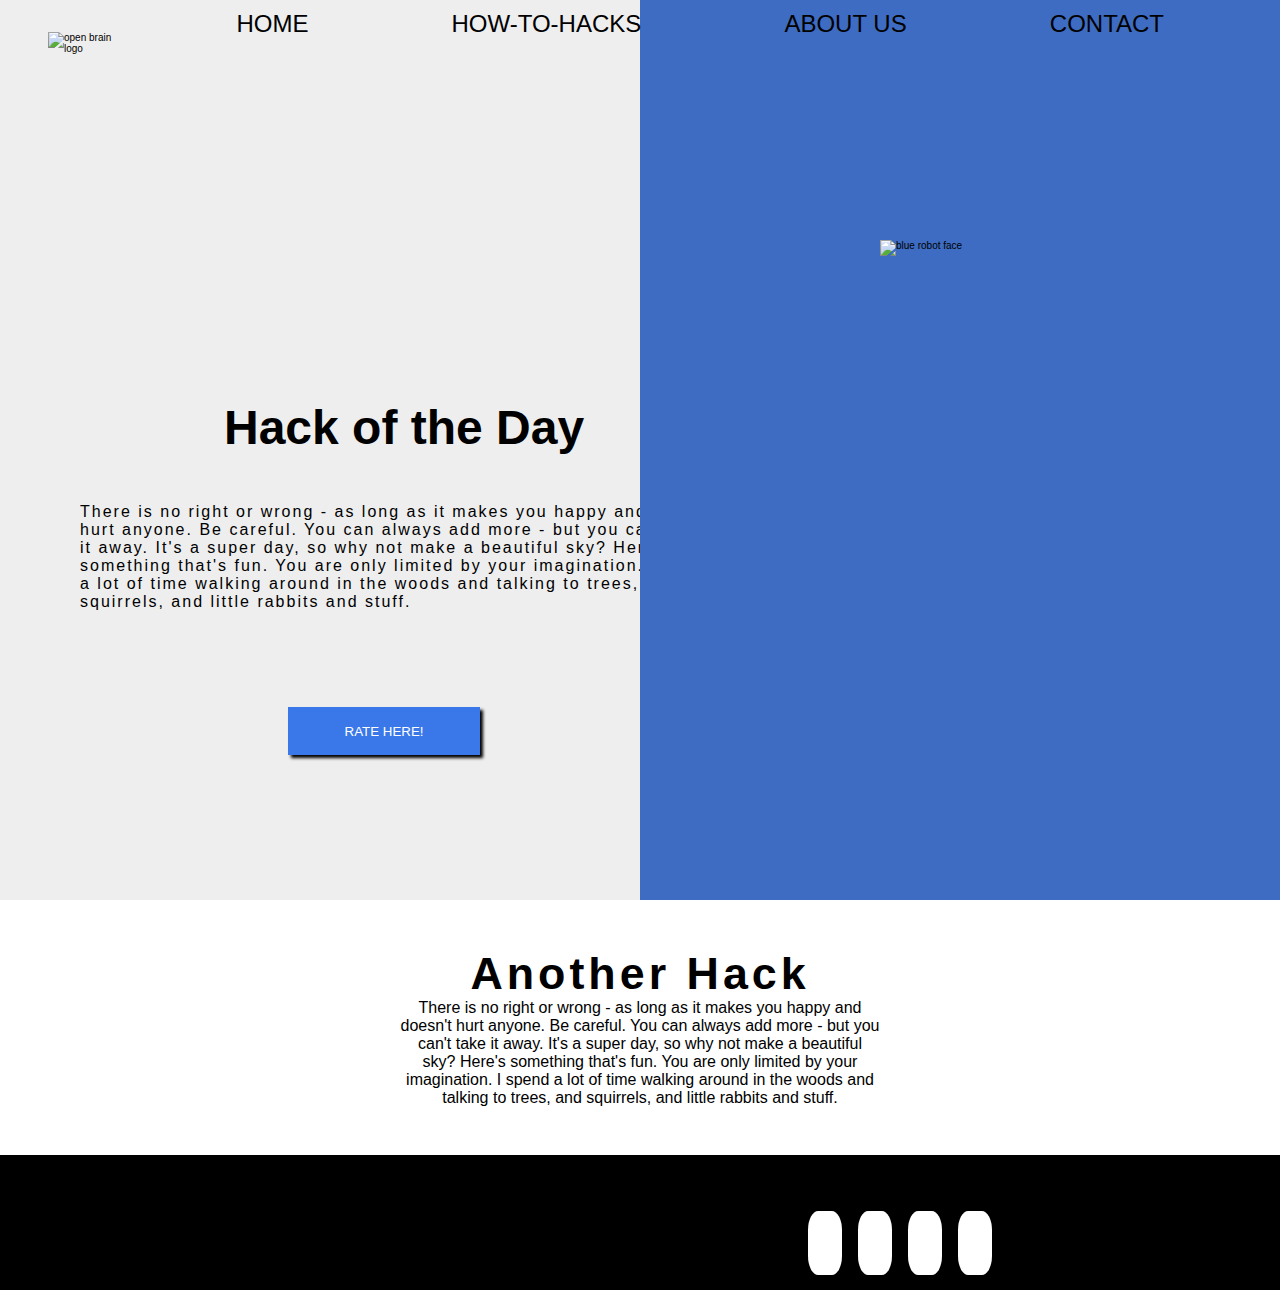
==== index.html @ 26d1549a "added team page" ====
<!DOCTYPE html>
<html lang="en">
<head>
    <link rel="stylesheet" href="index1.css">
    <link href="https://fonts.googleapis.com/css2?family=Bangers&display=swap" rel="stylesheet">
    <script src="https://kit.fontawesome.com/6b4ff1af18.js" crossorigin="anonymous"></script>
    <meta charset="UTF-8">
    <meta name="viewport" content="width=device-width, initial-scale=1.0">
    <title>Life Hacker</title>
</head>
<body>
    <div class="page-wrapper">
    <header id="home">
        <diV id="left">
            <h1>Hack of the Day</h1>
            <p>There is no right or wrong - as long as it makes you happy and doesn't hurt anyone. Be careful. You can always add more - but you can't take it away. It's a super day, so why not make a beautiful sky? Here's something that's fun. You are only limited by your imagination. I spend a lot of time walking around in the woods and talking to trees, and squirrels, and little rabbits and stuff.</p>
            <button>rate here!</button>
        </div>

        <div id="right">
              
            <img src="https://cdn.pixabay.com/photo/2017/03/31/23/11/robot-2192617_960_720.png" alt="blue robot face">
        
        </div>
    
      
    
            <div id="nav">
                
            <div id="logo">
                <img src="https://files.slack.com/files-pri/TSZCHB482-F01APCHBYUF/life-hackr.png" alt="open brain logo">
            </div>
    
            <div id="menu1">
                <nav>
                    <a href="#home">Home</a>
                    <a href="#how-to-hacks">How-to-Hacks</a>
                    <a href="#about" target="_blank">About Us</a>
                    <a href="#contact">Contact</a>
                    </nav>
            </div>
            
    </header>

    <section class="content" id="how-to-hacks">
        <div>
        <h2>Another Hack</h2>
        <p>There is no right or wrong - as long as it makes you happy and doesn't hurt anyone. Be careful. You can always add more - but you can't take it away. It's a super day, so why not make a beautiful sky? Here's something that's fun. You are only limited by your imagination. I spend a lot of time walking around in the woods and talking to trees, and squirrels, and little rabbits and stuff.</p>

           
        </div>
    </section>


    <footer id="contact">


    <div id="media">
        <ul>
            <li><i class="fab fa-facebook"></i></li>
            <li><i class="fab fa-twitter"></i></li>
            <li><i class="fab fa-instagram"></i></li>
            <li><i class="fab fa-linkedin"></i></li>
        </ul>
    </div>

   

    </footer>
</div>



</body>
</html>
---- index1.css ----
* {
    margin: 0;
    padding: 0;
    box-sizing: border-box;
    font-family: 'Segoe UI', Tahoma, Geneva, Verdana, sans-serif;
}

body {
    font-size: 62.5%;
    font-family: 'Segoe UI', Tahoma, Geneva, Verdana, sans-serif;
}

#left {
    width: 50%;
    height: 100vh;
    background: #eee;
}

#right {
    width: 50%;
    height: 100vh;
    background: rgb(61, 108, 194);
    position: absolute;
    top: 0;
    right: 0;
}

img {
    width: 25rem;
    height: auto;
}

#right img {
    display: flex;
    justify-content: center;
    align-content: center;
    padding-top: 15rem;
    margin-left: 15rem;
}

#nav {
    position: absolute;
    top: 0;
    left: 0;
    width: 100%;
    height: 5rem;
    display: flex;
}

#nav #logo img {
    width: 7rem;
    height: auto;
    margin-left: 3rem;
    margin-top: 2rem;    
}


#nav #menu1 {
    width: 100%;
    height: 100%;
}

#nav #menu1 nav {
    list-style-type: none;
    width: 100%;
    height: 100%;
    display: flex;
    justify-content: space-between;
    padding: 0 10%;
}

#nav #menu1 nav a {
    line-height: 2;
    text-transform: uppercase;
    text-decoration: none;
    color: black;
    font-size: 1.5rem;   
}

.content {
    display: flex;
    justify-content: center;
    padding-top: 3rem;
    padding-bottom: 3rem;
    width: 100%;
    text-align: center;
}

.content h2 {
    font-size: 2.8rem;
    letter-spacing: 0.25rem;
    width: 30rem;
}
.content p {
    font-size: 1rem;
    width: 30rem;
}

#home h1 {
    font-size: 3rem;
    padding-top: 25rem;
    width: 40rem;
    margin-left: 14rem;
    
}

#home p{
    letter-spacing: 0.125rem;
    width: 40rem;
    margin-left: 5rem;
    font-size: 1rem;
    margin-top: 3rem;
}

#home button{
    margin-top: 6rem;
    margin-left: 18rem;
    width: 12rem;
    height: 3rem;
    border: 0;
    background: #3a77e9;
    color: #fff;
    text-transform: uppercase;
    box-shadow: 3px 3px 3px #000;
}

.content button:hover {
    color: #000;
    background: #cccccc;
}

#media {
    width: 12.5rem;
    height: 3.125;
    padding-top:3rem;
    padding-top: 3rem;
    margin-left: 50rem;
}
#media ul {
    list-style-type: none;
    width: 100%;
    height: 100%;
    display: flex;
}
#media ul li {
    width: 5rem;
    height: 4rem;
    background: #fff;
    text-align: center;
    line-height: 2rem;
    border-radius: 30%;
    transition: .5%;  
    font-size: 4rem; 
    margin: .5rem;
}

#media ul li:hover {
    background: rgb(79, 192, 154);
    color: #fff;
    cursor: pointer;
}


footer {
    width: 100%;
    height: 15vh;
    background: black;
}


@media(max-width: 1024px) {
    #right {
       display: flex;
       justify-content: center;
       margin-left: 3rem;
    }
    #home h1, #home p {
        margin-left: 5rem;
        width: 20rem;
    }
    #home h1 {
        padding-top: 16rem;
    }
    #home button {
        margin-top: 3rem;
        margin-left: 9rem;
        width: 6rem;
    }
    .content {
        margin: 0;
        padding-top: 2rem;
        margin-bottom: 2rem;
    }
    #media {
        margin-left: 25rem;
    }
    img {
        display: flex;
        justify-content: center;
        object-fit: contain;
        margin-right: 16rem;
        margin-top: 0;
    }
    #menu1 nav {
        display: flex;
        flex-direction: column;
    }
}

@media(max-width: 800px) {
    img {
        width: 20rem;
        bottom: 35%; 
        display: flex;
        justify-content: center;
    }
    #nav #menu1 nav {
        font-size: 1.2rem;
        font-weight: 500;
        padding-top: 10rem;
        display: flex;
        justify-content: center;
    }
    #nav #logo img{
        width: 10rem;  
    }
    
    #media {
        width: 15rem;
        height: 4rem;
        margin-left: 16rem;
    }
    
    #media li {
        width: 4rem;
        height: 4rem;
        text-align: center;
        line-height: 4rem;
        transition: .5%;  
        font-size: 1.5rem; 
    }
    #home p, #home h1{
        display: flex;
        justify-content: center;
        margin-left: 2rem;
    }
  
}


@media(max-width: 500px) {
    
    img {
        display: flex;
        justify-content: center;
        width: 10rem;   
    }
    #nav #menu1 nav a{

       font-size: 1.5rem;
       font-weight: 500;
    }
    #nav #menu1 nav {
        display: flex;
        justify-content: center;
    }
    #nav #logo img{
        width: 5rem;  
        padding: 0;
        margin: 3rem;
    }
    #home h1 {
        font-size: 2rem;
        width: 10rem;
        padding-top: 15rem;
    }
    #home p {
        font-size: .8rem;
        width: 10rem;
    }
    #home button {
        margin-left: 5rem;
        margin-top: 1rem;
    }
    .content h2, .content p {
        width: 20rem;
    }
    #media {
        margin-left: 10rem;
        width: 100%;
    }
    #media ul li {
        width: 2rem;
        height: 2rem;
        text-align: center;
        line-height: 2rem;
        transition: .5%;  
        font-size: 1rem; 
    }
     

}
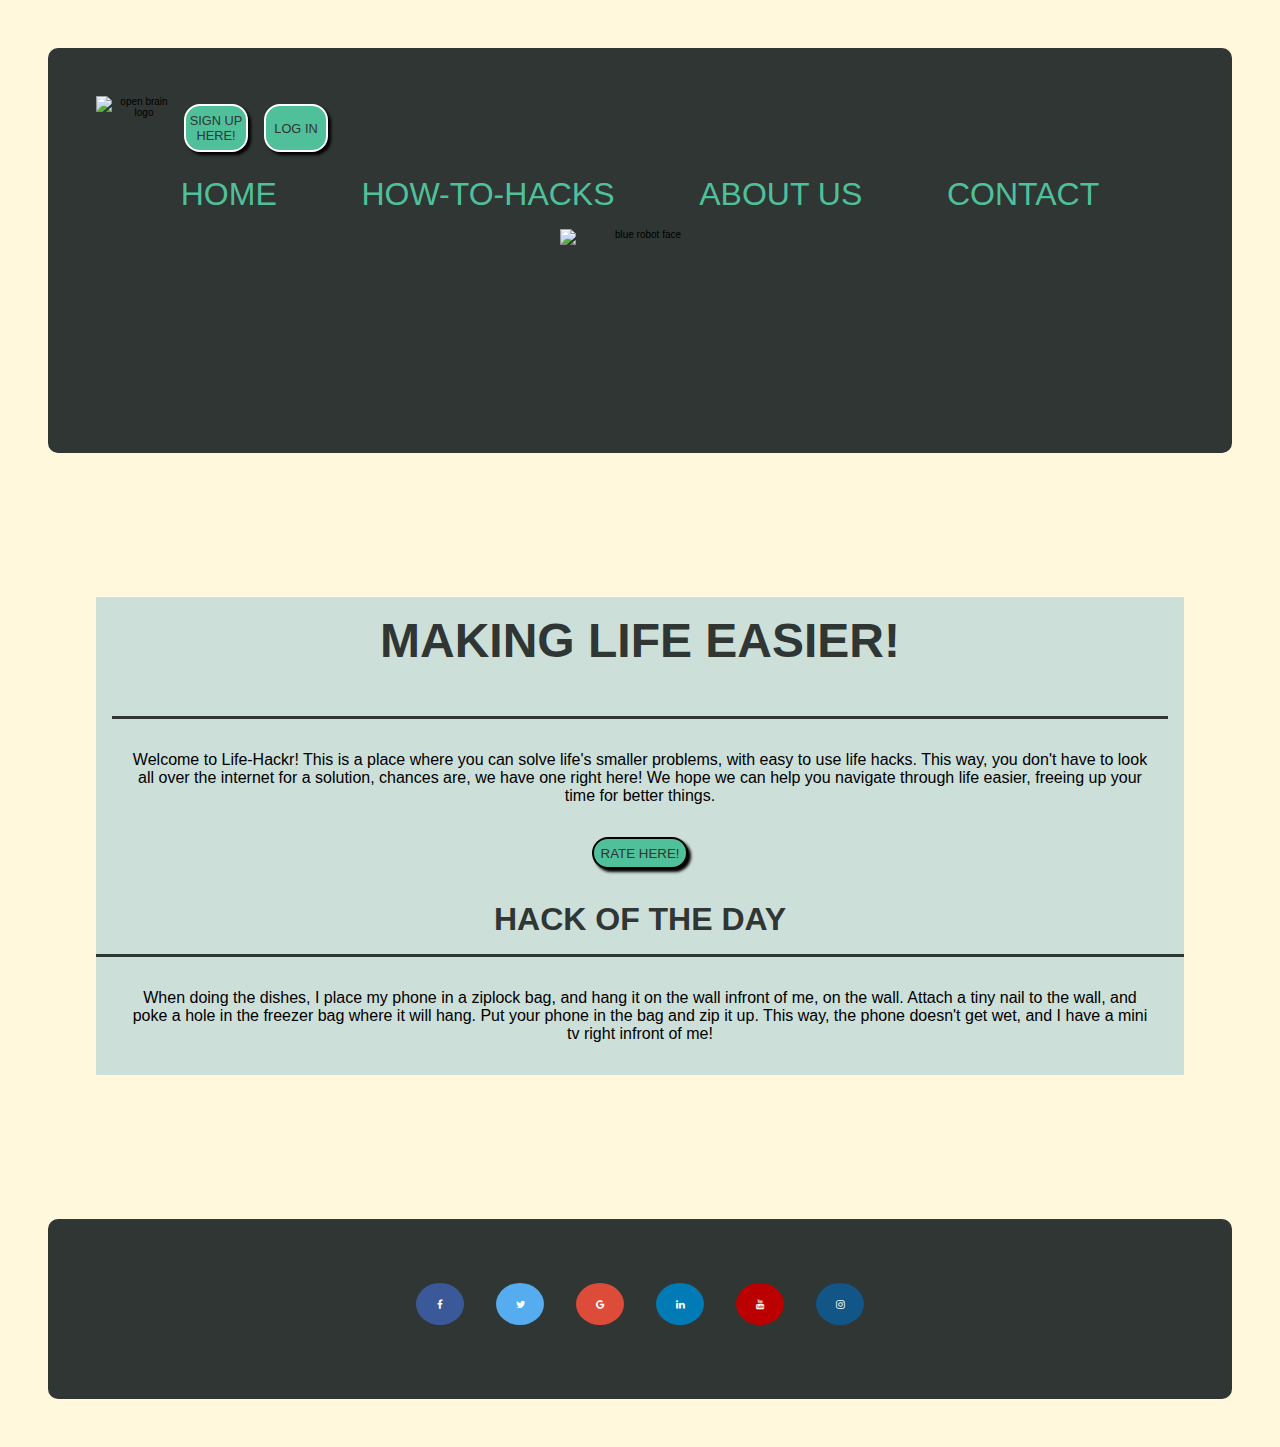
==== commit 2565f4bc: "Added working links to buttons" ====
--- a/index.html
+++ b/index.html
@@ -1,8 +1,9 @@
 <!DOCTYPE html>
 <html lang="en">
 <head>
-    <link rel="stylesheet" href="index1.css">
+    <link rel="stylesheet" href="index.css">
     <link href="https://fonts.googleapis.com/css2?family=Bangers&display=swap" rel="stylesheet">
+    <link rel="stylesheet" href="https://cdnjs.cloudflare.com/ajax/libs/font-awesome/4.7.0/css/font-awesome.min.css">
     <script src="https://kit.fontawesome.com/6b4ff1af18.js" crossorigin="anonymous"></script>
     <meta charset="UTF-8">
     <meta name="viewport" content="width=device-width, initial-scale=1.0">
@@ -11,57 +12,72 @@
 <body>
     <div class="page-wrapper">
     <header id="home">
-        <diV id="left">
-            <h1>Hack of the Day</h1>
-            <p>There is no right or wrong - as long as it makes you happy and doesn't hurt anyone. Be careful. You can always add more - but you can't take it away. It's a super day, so why not make a beautiful sky? Here's something that's fun. You are only limited by your imagination. I spend a lot of time walking around in the woods and talking to trees, and squirrels, and little rabbits and stuff.</p>
+
+
+            <div class="nav">
+                
+            <div class="logo">
+                <img src="https://files.slack.com/files-pri/TSZCHB482-F01APCHBYUF/life-hackr.png" alt="open brain logo">
+                <div class="buttons-top">
+                <a href="#"><button>Sign up here!</button></a>
+                <a href="#"><button>Log in</button></a>
+                </div>
+            </div>
+    
+            
+                <nav>
+                    <a href="index.html">Home</a>
+                    <a href="team.html">How-to-Hacks</a>
+                    <a href="about.html" target="_blank">About Us</a>
+                    <a href="contact.html">Contact</a>
+                    </nav>
+
+            <div class="right-box">
+        
+                        <img src="https://cdn.pixabay.com/photo/2017/03/31/23/11/robot-2192617_960_720.png" alt="blue robot face">
+            </div>
+
+    </header>
+
+
+    
+    <section>
+        <div class="container">
+
+        <div class="left-box">
+           <h1>Making Life Easier!</h1>
+            <p>Welcome to Life-Hackr! This is a place where you can solve life's smaller problems, with easy to use life hacks. This way, you don't have to look all over the internet for a solution, chances are, we have one right here! We hope we can help you navigate through life easier, freeing up your time for better things.</p>
             <button>rate here!</button>
         </div>
+   
 
-        <div id="right">
-              
-            <img src="https://cdn.pixabay.com/photo/2017/03/31/23/11/robot-2192617_960_720.png" alt="blue robot face">
         
+   
+    
+    
+
+    
+        <div class="content-box">
+        <h2>Hack of the Day</h2>
+        <p>When doing the dishes, I place my phone in a ziplock bag, and hang it on the wall infront of me, on the wall. Attach a tiny nail to the wall, and poke a hole in the freezer bag where it will hang. Put your phone in the bag and zip it up. This way, the phone doesn't get wet, and I have a mini tv right infront of me!</p>
+
         </div>
-    
-      
-    
-            <div id="nav">
-                
-            <div id="logo">
-                <img src="https://files.slack.com/files-pri/TSZCHB482-F01APCHBYUF/life-hackr.png" alt="open brain logo">
-            </div>
-    
-            <div id="menu1">
-                <nav>
-                    <a href="#home">Home</a>
-                    <a href="#how-to-hacks">How-to-Hacks</a>
-                    <a href="#about" target="_blank">About Us</a>
-                    <a href="#contact">Contact</a>
-                    </nav>
-            </div>
-            
-    </header>
-
-    <section class="content" id="how-to-hacks">
-        <div>
-        <h2>Another Hack</h2>
-        <p>There is no right or wrong - as long as it makes you happy and doesn't hurt anyone. Be careful. You can always add more - but you can't take it away. It's a super day, so why not make a beautiful sky? Here's something that's fun. You are only limited by your imagination. I spend a lot of time walking around in the woods and talking to trees, and squirrels, and little rabbits and stuff.</p>
-
-           
         </div>
     </section>
 
 
-    <footer id="contact">
+    <footer>
 
 
-    <div id="media">
-        <ul>
-            <li><i class="fab fa-facebook"></i></li>
-            <li><i class="fab fa-twitter"></i></li>
-            <li><i class="fab fa-instagram"></i></li>
-            <li><i class="fab fa-linkedin"></i></li>
-        </ul>
+    <div class="media">
+        
+            <a href="https://facebook.com" target="_blank" class="fa fa-facebook"></a>
+            <a href="https://twitter.com" target="_blank"" class="fa fa-twitter"></a>
+            <a href="https://google.com" target="_blank"" class="fa fa-google"></a>
+            <a href="https://linkedin.com" target="_blank"" class="fa fa-linkedin"></a>
+            <a href="https://youtube.com" target="_blank"" class="fa fa-youtube"></a>
+            <a href="https://instagram.com" target="_blank"" class="fa fa-instagram"></a>
+       
     </div>
 
    
--- a/index.css
+++ b/index.css
@@ -0,0 +1,337 @@
+
+* {
+    margin: 0;
+    padding: 0;
+    box-sizing: border-box;
+    font-family: 'Segoe UI', Tahoma, Geneva, Verdana, sans-serif;
+}
+
+body {
+    font-size: 62.5%;
+    font-family: 'Segoe UI', Tahoma, Geneva, Verdana, sans-serif;
+    background: cornsilk;
+}
+
+.page-wrapper {
+    display: flex;
+    flex-flow: row wrap;
+    text-align: center;
+    max-width: 100%;
+    
+}
+
+.page-wrapper > * {
+    padding: 3rem;
+    margin: 3rem;
+    flex: 1 100%;
+    border-radius: 10px;
+    max-width:100%;
+}
+
+header {
+    height: 45vh;
+    max-width: 100%;
+    background: rgb(47, 54, 51);
+    padding: 3rem;
+    margin: 3rem;
+    flex: 1 100%;
+    border-radius: 1rem;
+}
+
+h1 {
+    font-size: 3rem;
+    text-transform: uppercase;
+    border-bottom: 3px solid rgb(47, 54, 51);
+    padding-bottom: 3rem;
+    color: rgb(47, 54, 51);
+    margin: 1rem;
+}
+
+h2 {
+    font-size: 2rem;
+    text-align: center;
+    color: rgb(47, 54, 51);
+    text-transform: uppercase;
+    border-bottom: 3px solid rgb(47, 54, 51);
+    padding-bottom: 1rem;
+}
+
+p {
+    font-size: 1rem;
+    text-align: center;
+    margin: 2rem;
+}
+
+.right-box img {
+    width: 10rem;
+    height: 10rem;
+    margin: 1rem;
+}
+.right-box  {
+    padding-top:0;
+    width: 100%;
+    height: auto;
+    display: flex;
+    justify-content: center;
+    align-items: center;
+    align-content: center;
+}
+
+nav {
+    display: flex;
+    justify-content: space-evenly;
+    width: 100%;
+}
+
+.nav {
+    width: 100%;
+}
+
+nav a {
+    text-decoration: none;
+    text-transform: uppercase;
+    font-size: 2rem;
+    color: #4fc09a;
+}
+.logo  {
+    width: 100%;
+    display: flex;
+    flex-direction: row;
+    flex-wrap: wrap;
+    
+}
+
+.logo img{
+    width: 5rem;
+    height: 5rem;
+    margin: 0;
+    display: flex;
+    justify-content: flex-start;
+}
+
+.logo button {
+    background: #4fc09a;
+    color: rgb(47, 54, 51);
+    text-transform: uppercase;
+    box-shadow: 3px 3px 3px #000;
+    height: 3rem;
+    padding: 0;
+    margin: .5rem;
+    width: 4rem;
+    display: flex;
+    font-size: .8rem;
+    font-weight: 500;
+    justify-content: center;
+    align-items: center;
+    border-radius: 1rem;
+    border: 2px solid white;
+}
+
+.logo button:hover {
+    color: #4fc09a;
+    background: rgb(47, 54, 51);
+    text-transform: uppercase;
+    box-shadow: 3px 3px 3px #000;
+    height: 3rem;
+    padding: 0;
+    margin: .5rem;
+    width: 4rem;
+    display: flex;
+    font-size: .8rem;
+    justify-content: center;
+    border-radius: 1rem;
+}
+
+a {
+    text-decoration: none;     
+}    
+
+.buttons-top {
+    display: flex;
+    flex-direction: row;
+    width: 20rem;
+}
+
+.container {
+    display: flex;
+    flex-direction: column;
+    flex-wrap: wrap;
+    max-width: 100%;
+    background: #CDDFD9;
+}
+
+.container button {
+    background: #4fc09a;
+    color: rgb(47, 54, 51);
+    font-weight: 500;
+    text-transform: uppercase;
+    box-shadow: 3px 3px 3px #000;
+    height: 2rem;
+    width: 6rem;
+    margin-bottom: 2rem;
+    border-radius: 1rem;
+    border: 2px solid black;
+}
+
+.container button:hover {
+    color: #4fc09a;
+    background: rgb(47, 54, 51);
+    text-transform: uppercase;
+    box-shadow: 3px 3px 3px #000;
+    height: 2rem;
+    width: 6rem;
+    margin-bottom: 2rem;
+    border-radius: 2rem;   
+}
+
+footer {
+    width: 100%;
+    height: 20vh;
+    background: rgb(47, 54, 51);
+}
+
+.media {
+    display: flex;
+    justify-content: center;
+}
+
+.fa {
+    padding: 1rem;
+    margin: 1rem;
+    width: 3rem;
+    text-align: center;
+    text-decoration: none;
+    border-radius: 50%; 
+  }
+
+.fa:hover {
+    opacity: 0.7;
+}
+
+.fa-facebook {
+    background: #3B5998;
+    color: white;
+}
+  
+.fa-twitter {
+    background: #55ACEE;
+    color: white;
+}
+  
+.fa-google {
+    background: #dd4b39;
+    color: white;
+}
+  
+.fa-linkedin {
+    background: #007bb5;
+    color: white;
+}
+  
+.fa-youtube {
+    background: #bb0000;
+    color: white;
+}
+  
+.fa-instagram {
+    background: #125688;
+    color: white;
+}
+
+@media(max-width:1024px) {
+    header {
+        display: flex;
+        justify-content: center;
+    }
+    nav a {
+        font-size: 1.5rem;
+    }
+    p {
+        font-size: 1rem;
+    }
+    .fa {
+        padding: 1rem;
+        margin: 1rem;
+        margin-top: 2rem;
+    }
+    .right-box {
+        width: 100%;
+        height: auto;
+        display: flex;
+        justify-content: center;
+        align-items: center;
+        align-content: center;
+    }
+    .right-box img {
+        width: 8rem;
+        height: 8rem;
+        display: flex;
+        justify-content: center;
+    }
+}
+
+@media(max-width:800px) {
+    nav a {
+        font-size: 1rem;
+    }
+    .right-box {
+        width: 100%;
+        height: auto;
+        display: flex;
+        justify-content: center;
+        align-items: center;
+        align-content: center;  
+    }
+    
+    .right-box img {
+        width: 8rem;
+        height: 8rem;
+        display: flex;
+        justify-content: center;
+        align-content: center;
+    }
+    .logo img {
+        width: 3rem;
+        height: 3rem;
+    } 
+    .fa {
+        padding: 1rem;
+        margin: .5rem;  
+    }
+    .media {
+        display: flex;
+        justify-content: center;
+    }
+}
+
+@media(max-width: 500px) {
+    nav a {
+        margin: 1rem;
+        font-size: .6rem;
+    }
+    .right-box img{
+        width: 8rem;
+        height: 8rem;
+        display: flex;
+        justify-content: center;
+        align-content: center;
+    }
+    .right-box {
+       
+        width: 100%;
+        height: auto;
+        display: flex;
+        justify-content: center;
+        align-items: center;
+        align-content: center;
+    }
+    .fa {
+        padding: 1rem;
+        margin: .2rem;
+        margin-top: 1.5rem;
+    }
+    .media {
+        display: flex;
+    }
+}
+
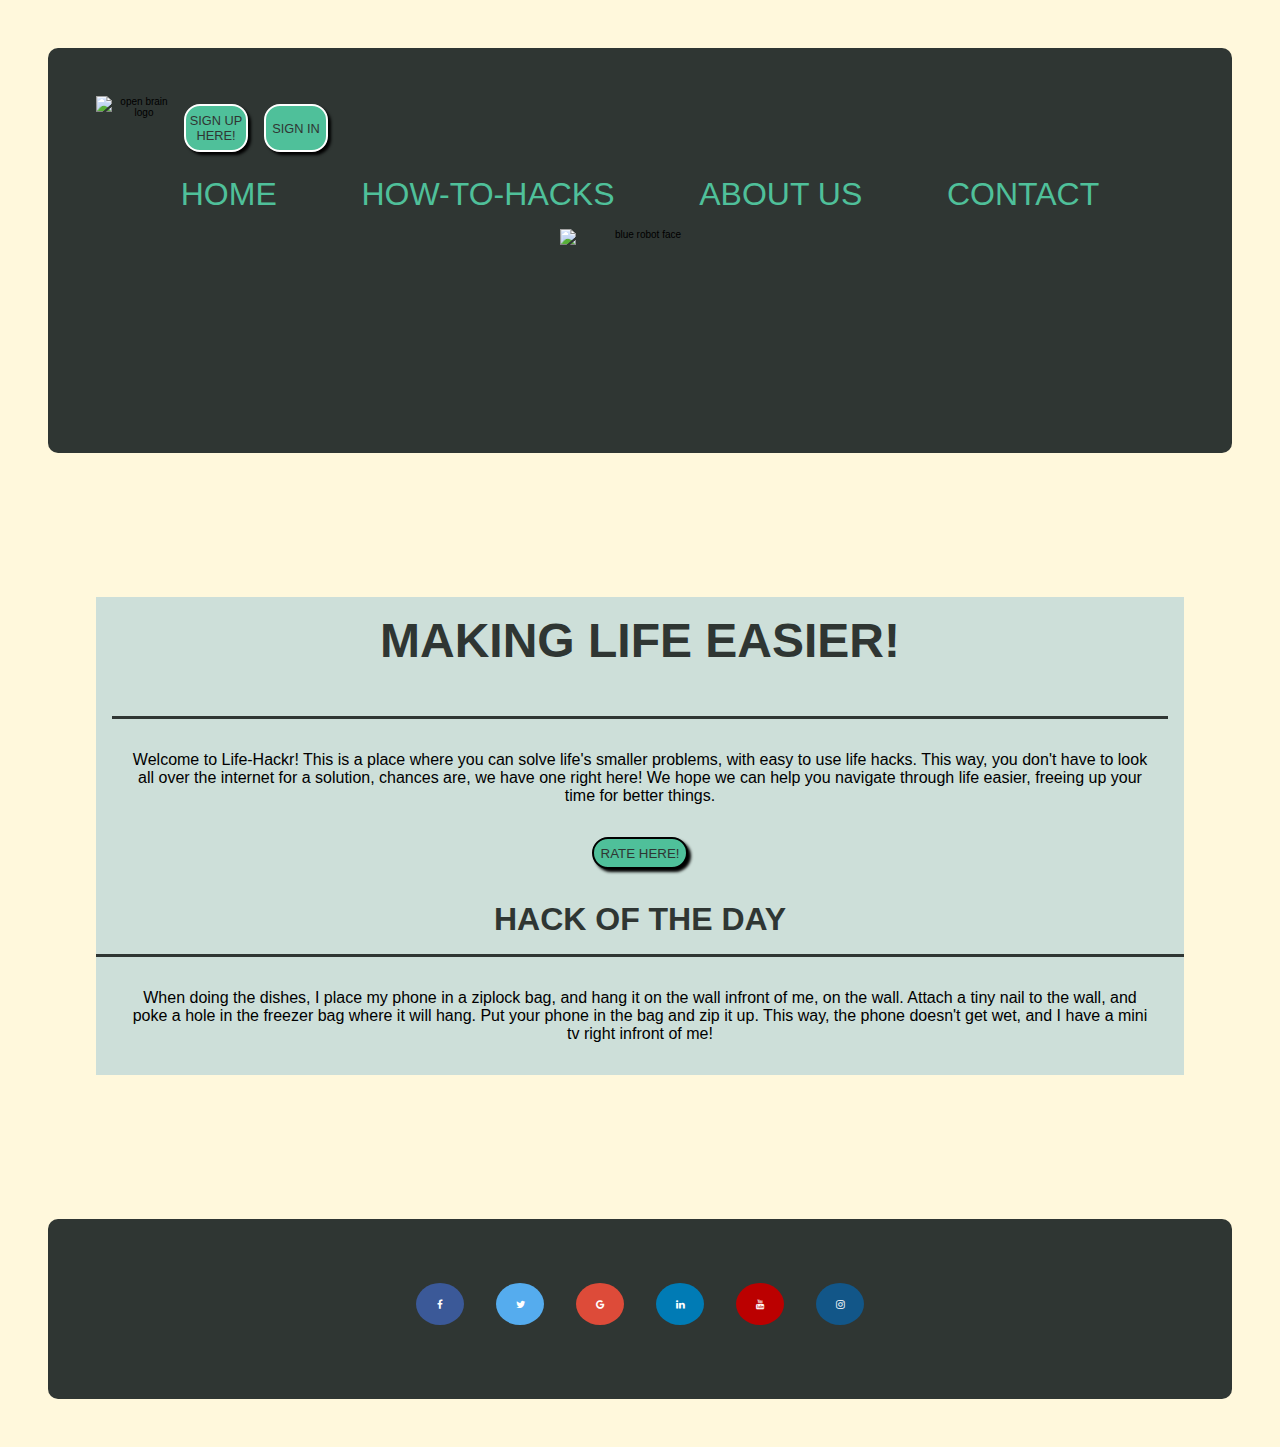
==== commit 59050f1a: "added links" ====
--- a/index.html
+++ b/index.html
@@ -19,8 +19,8 @@
             <div class="logo">
                 <img src="https://files.slack.com/files-pri/TSZCHB482-F01APCHBYUF/life-hackr.png" alt="open brain logo">
                 <div class="buttons-top">
-                <a href="#"><button>Sign up here!</button></a>
-                <a href="#"><button>Log in</button></a>
+                <a href="https://optimistic-mcclintock-af6a9d.netlify.app/signup" target="_blank"><button>Sign up here!</button></a>
+                <a href="https://optimistic-mcclintock-af6a9d.netlify.app/" target="_blank"><button>Sign in</button></a>
                 </div>
             </div>
     
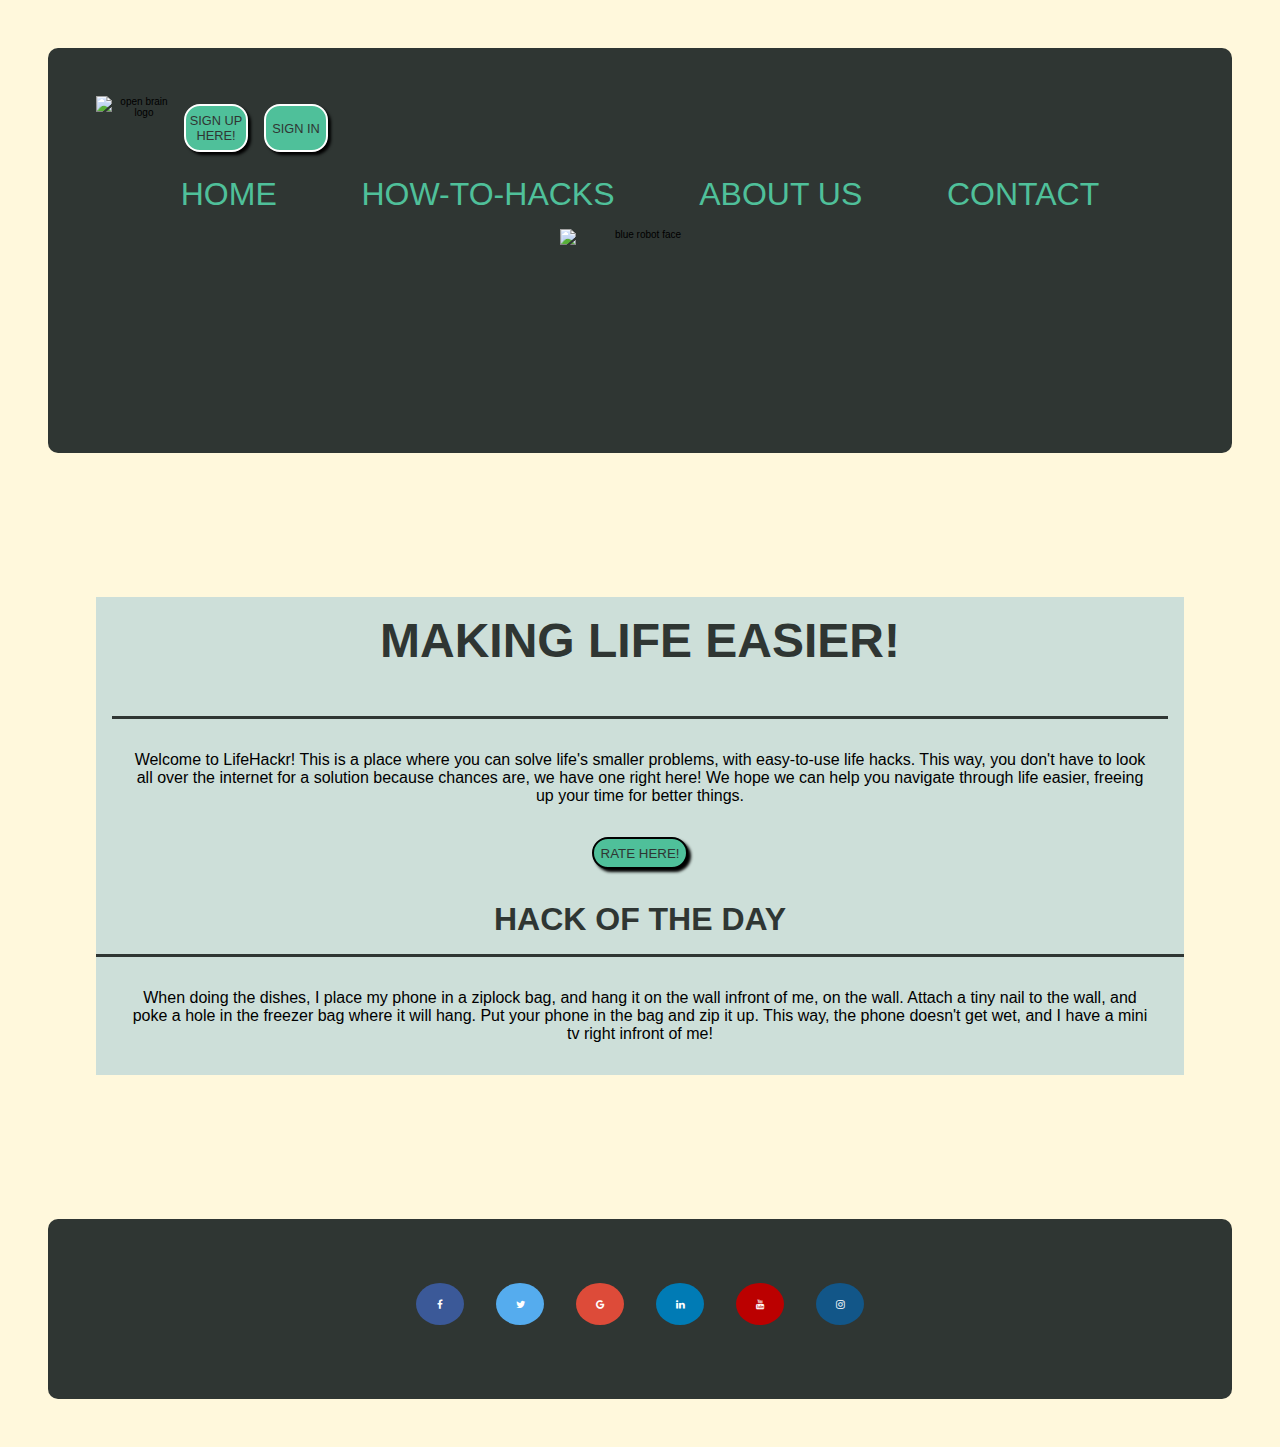
==== commit 049d5e62: "added sign-in link" ====
--- a/index.html
+++ b/index.html
@@ -20,7 +20,7 @@
                 <img src="https://files.slack.com/files-pri/TSZCHB482-F01APCHBYUF/life-hackr.png" alt="open brain logo">
                 <div class="buttons-top">
                 <a href="https://optimistic-mcclintock-af6a9d.netlify.app/signup" target="_blank"><button>Sign up here!</button></a>
-                <a href="https://optimistic-mcclintock-af6a9d.netlify.app/" target="_blank"><button>Sign in</button></a>
+                <a href="https://lifehacker-frontend.vercel.app/" target="_blank"><button>Sign in</button></a>
                 </div>
             </div>
     
@@ -46,7 +46,7 @@
 
         <div class="left-box">
            <h1>Making Life Easier!</h1>
-            <p>Welcome to Life-Hackr! This is a place where you can solve life's smaller problems, with easy to use life hacks. This way, you don't have to look all over the internet for a solution, chances are, we have one right here! We hope we can help you navigate through life easier, freeing up your time for better things.</p>
+            <p>Welcome to LifeHackr! This is a place where you can solve life's smaller problems, with easy-to-use life hacks. This way, you don't have to look all over the internet for a solution because chances are, we have one right here! We hope we can help you navigate through life easier, freeing up your time for better things.</p>
             <button>rate here!</button>
         </div>
    
--- a/index.css
+++ b/index.css
@@ -98,7 +98,6 @@
     display: flex;
     flex-direction: row;
     flex-wrap: wrap;
-    
 }
 
 .logo img{
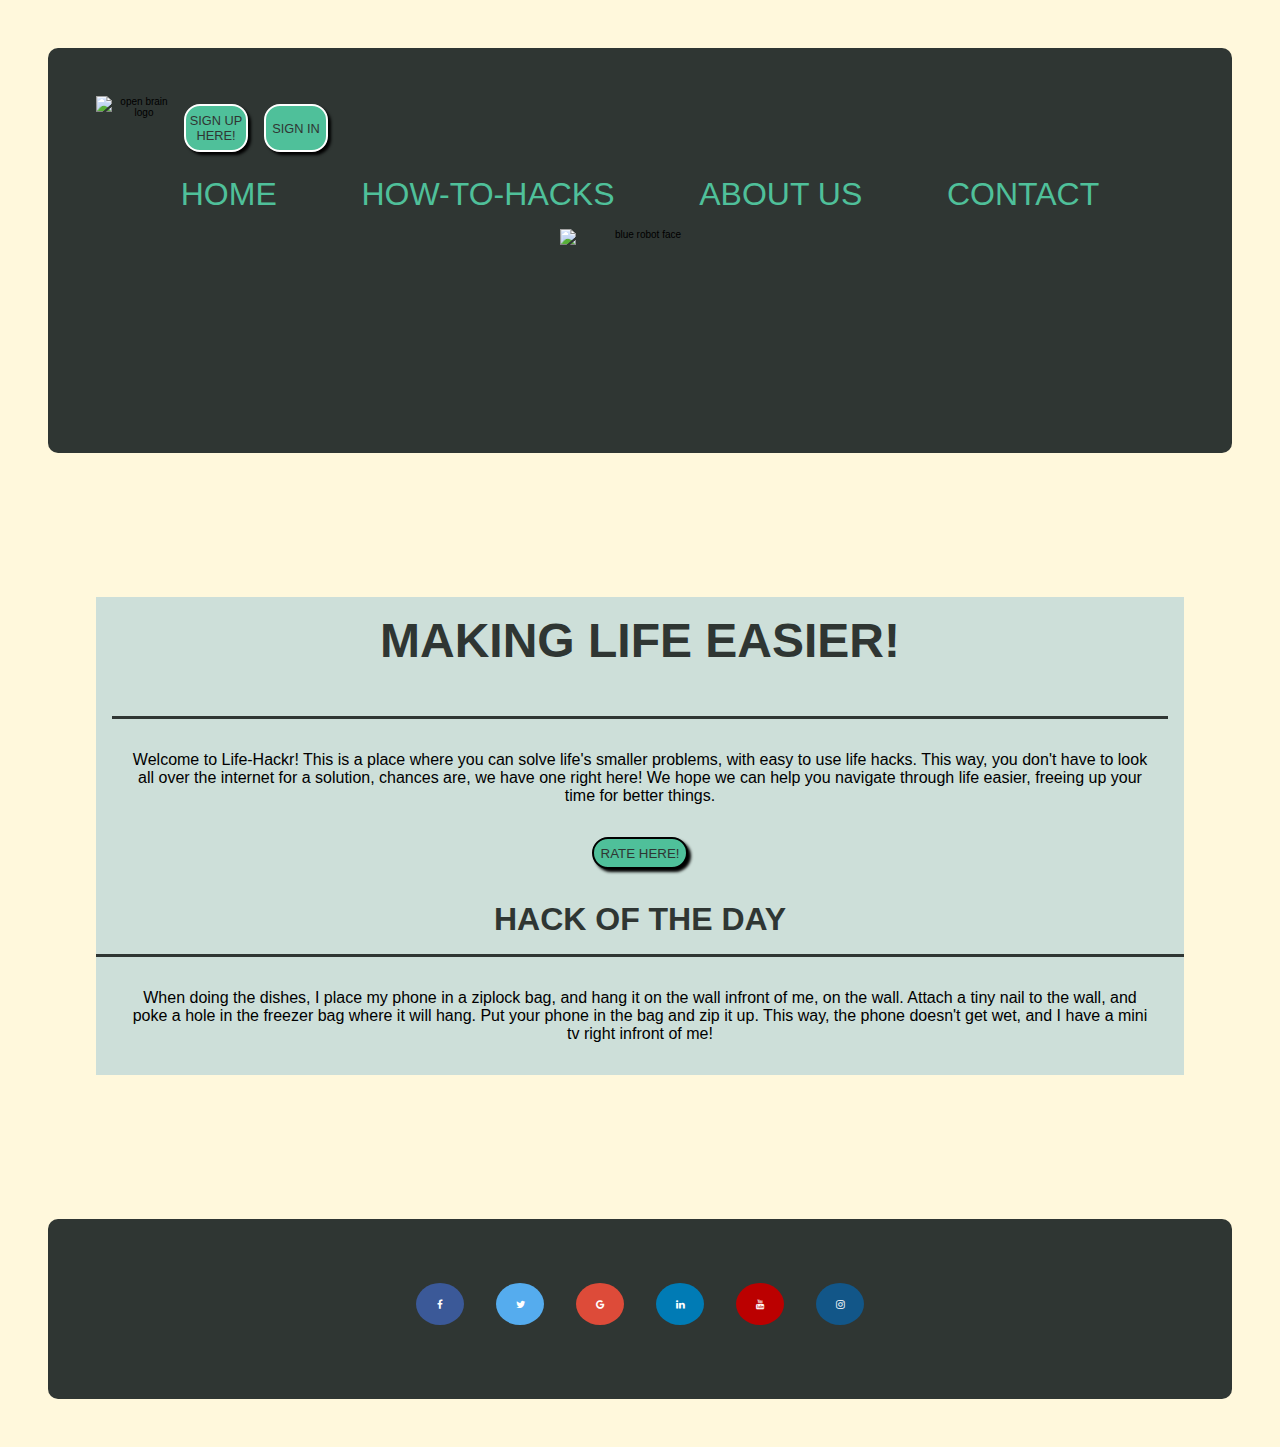
==== commit 63c8e56a: "added to team page" ====
--- a/index.html
+++ b/index.html
@@ -20,7 +20,7 @@
                 <img src="https://files.slack.com/files-pri/TSZCHB482-F01APCHBYUF/life-hackr.png" alt="open brain logo">
                 <div class="buttons-top">
                 <a href="https://optimistic-mcclintock-af6a9d.netlify.app/signup" target="_blank"><button>Sign up here!</button></a>
-                <a href="https://lifehacker-frontend.vercel.app/" target="_blank"><button>Sign in</button></a>
+                <a href="https://optimistic-mcclintock-af6a9d.netlify.app/" target="_blank"><button>Sign in</button></a>
                 </div>
             </div>
     
@@ -29,7 +29,7 @@
                     <a href="index.html">Home</a>
                     <a href="team.html">How-to-Hacks</a>
                     <a href="about.html" target="_blank">About Us</a>
-                    <a href="contact.html">Contact</a>
+                    <a href="contact.html" target="_blank">Contact</a>
                     </nav>
 
             <div class="right-box">
@@ -46,7 +46,7 @@
 
         <div class="left-box">
            <h1>Making Life Easier!</h1>
-            <p>Welcome to LifeHackr! This is a place where you can solve life's smaller problems, with easy-to-use life hacks. This way, you don't have to look all over the internet for a solution because chances are, we have one right here! We hope we can help you navigate through life easier, freeing up your time for better things.</p>
+            <p>Welcome to Life-Hackr! This is a place where you can solve life's smaller problems, with easy to use life hacks. This way, you don't have to look all over the internet for a solution, chances are, we have one right here! We hope we can help you navigate through life easier, freeing up your time for better things.</p>
             <button>rate here!</button>
         </div>
    
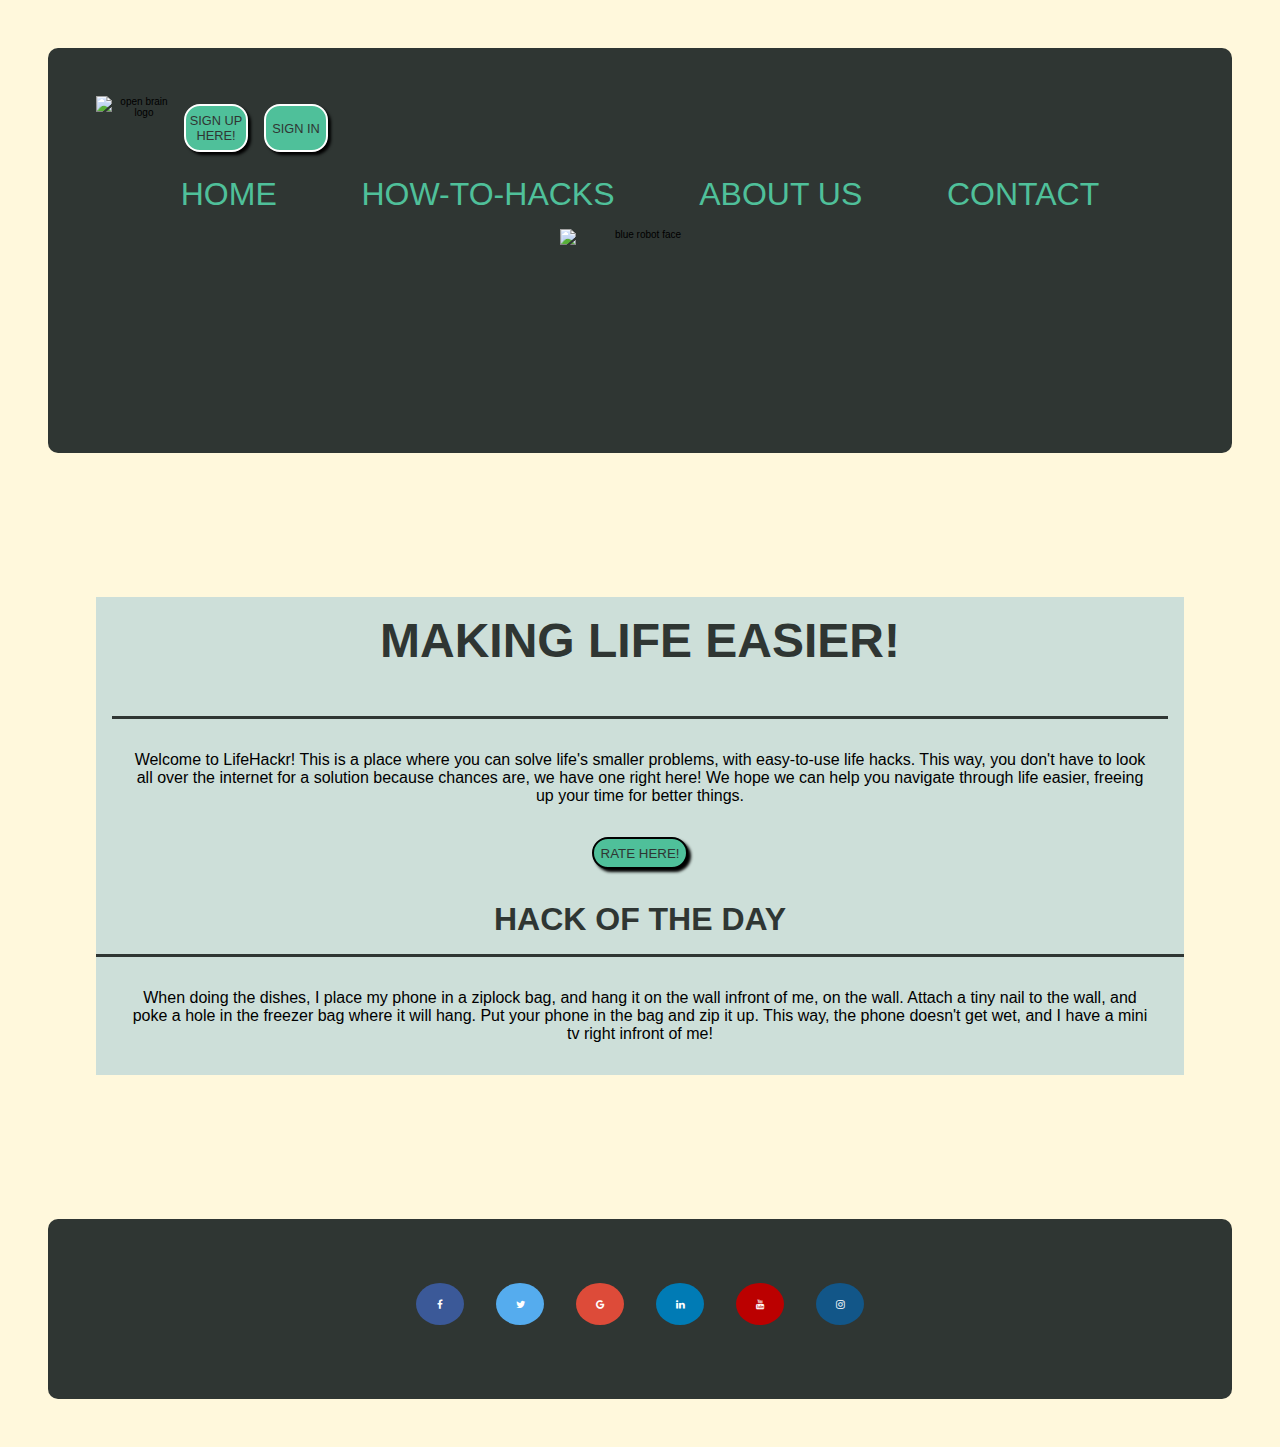
==== commit ef07d7c0: "Merge pull request #15 from how-to-life-hacker/crystal-csete" ====
--- a/index.html
+++ b/index.html
@@ -20,7 +20,7 @@
                 <img src="https://files.slack.com/files-pri/TSZCHB482-F01APCHBYUF/life-hackr.png" alt="open brain logo">
                 <div class="buttons-top">
                 <a href="https://optimistic-mcclintock-af6a9d.netlify.app/signup" target="_blank"><button>Sign up here!</button></a>
-                <a href="https://optimistic-mcclintock-af6a9d.netlify.app/" target="_blank"><button>Sign in</button></a>
+                <a href="https://lifehacker-frontend.vercel.app/" target="_blank"><button>Sign in</button></a>
                 </div>
             </div>
     
@@ -46,7 +46,7 @@
 
         <div class="left-box">
            <h1>Making Life Easier!</h1>
-            <p>Welcome to Life-Hackr! This is a place where you can solve life's smaller problems, with easy to use life hacks. This way, you don't have to look all over the internet for a solution, chances are, we have one right here! We hope we can help you navigate through life easier, freeing up your time for better things.</p>
+            <p>Welcome to LifeHackr! This is a place where you can solve life's smaller problems, with easy-to-use life hacks. This way, you don't have to look all over the internet for a solution because chances are, we have one right here! We hope we can help you navigate through life easier, freeing up your time for better things.</p>
             <button>rate here!</button>
         </div>
    
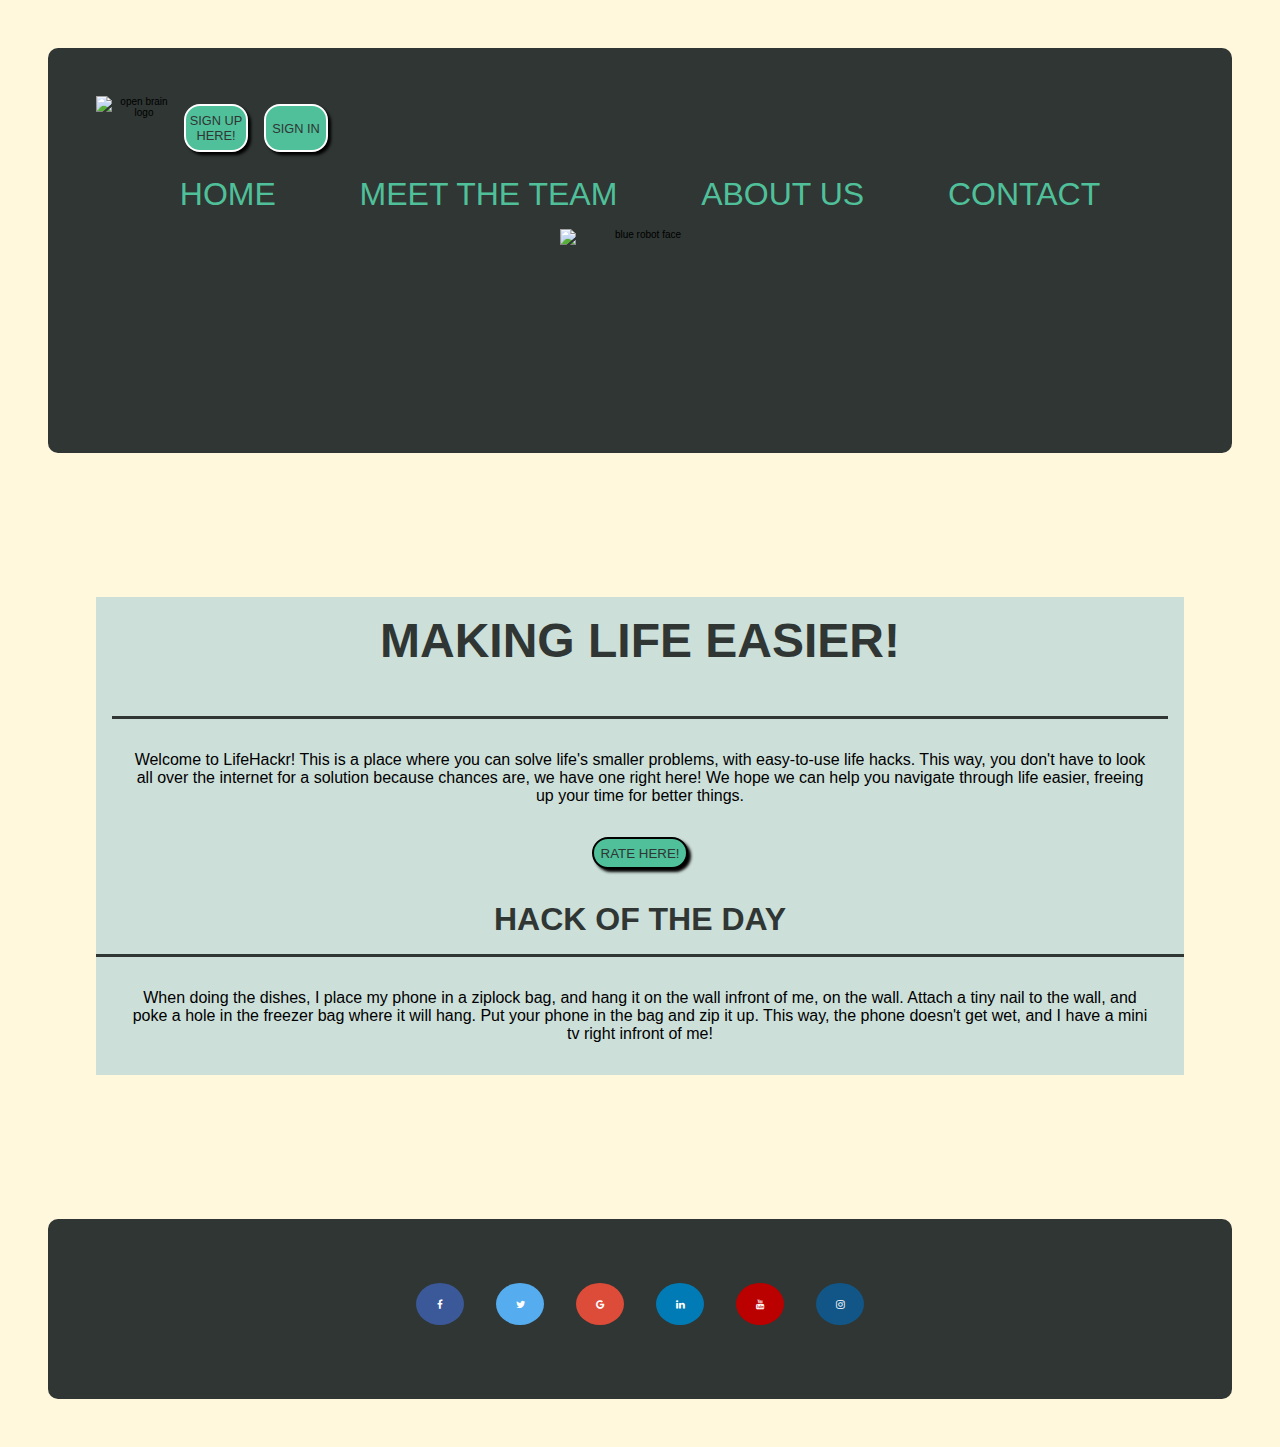
==== commit 8b80b78f: "added link" ====
--- a/index.html
+++ b/index.html
@@ -27,7 +27,7 @@
             
                 <nav>
                     <a href="index.html">Home</a>
-                    <a href="team.html">How-to-Hacks</a>
+                    <a href="team.html" target="_blank" >Meet the team</a>
                     <a href="about.html" target="_blank">About Us</a>
                     <a href="contact.html" target="_blank">Contact</a>
                     </nav>
